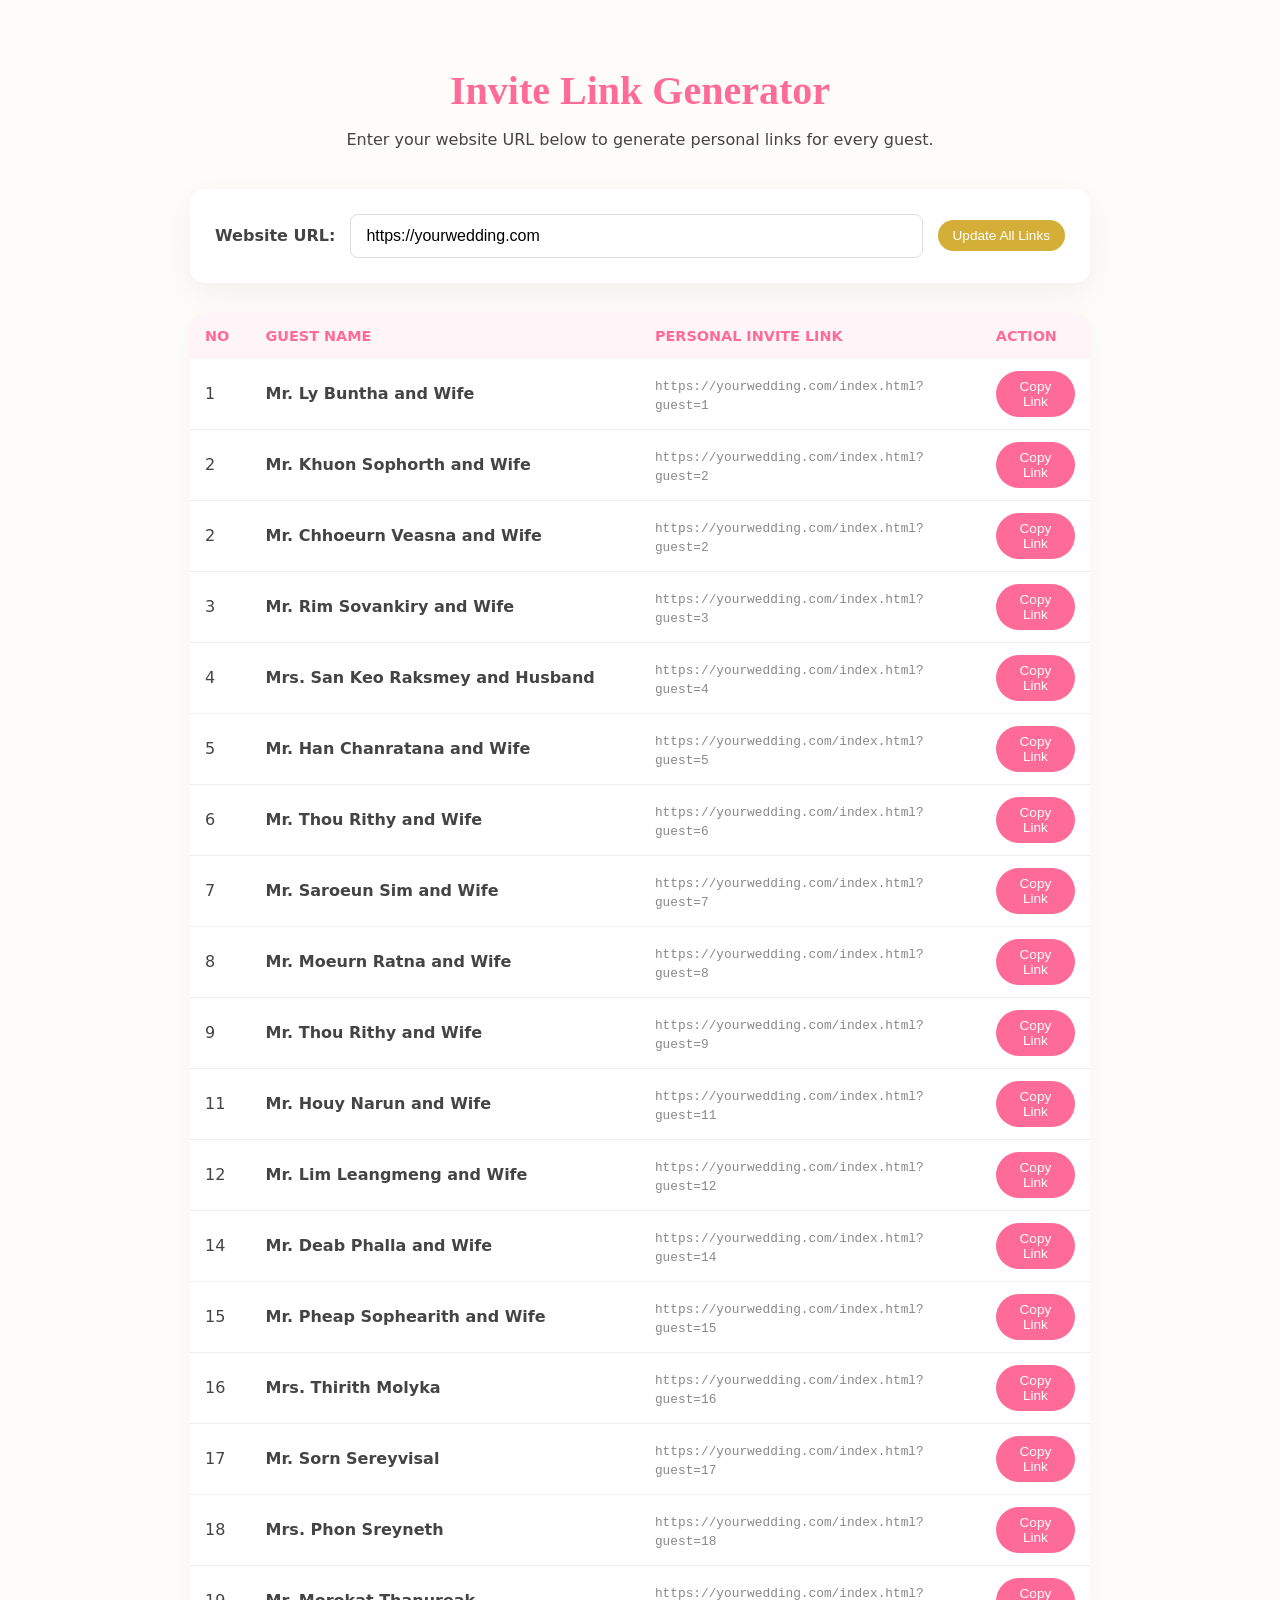
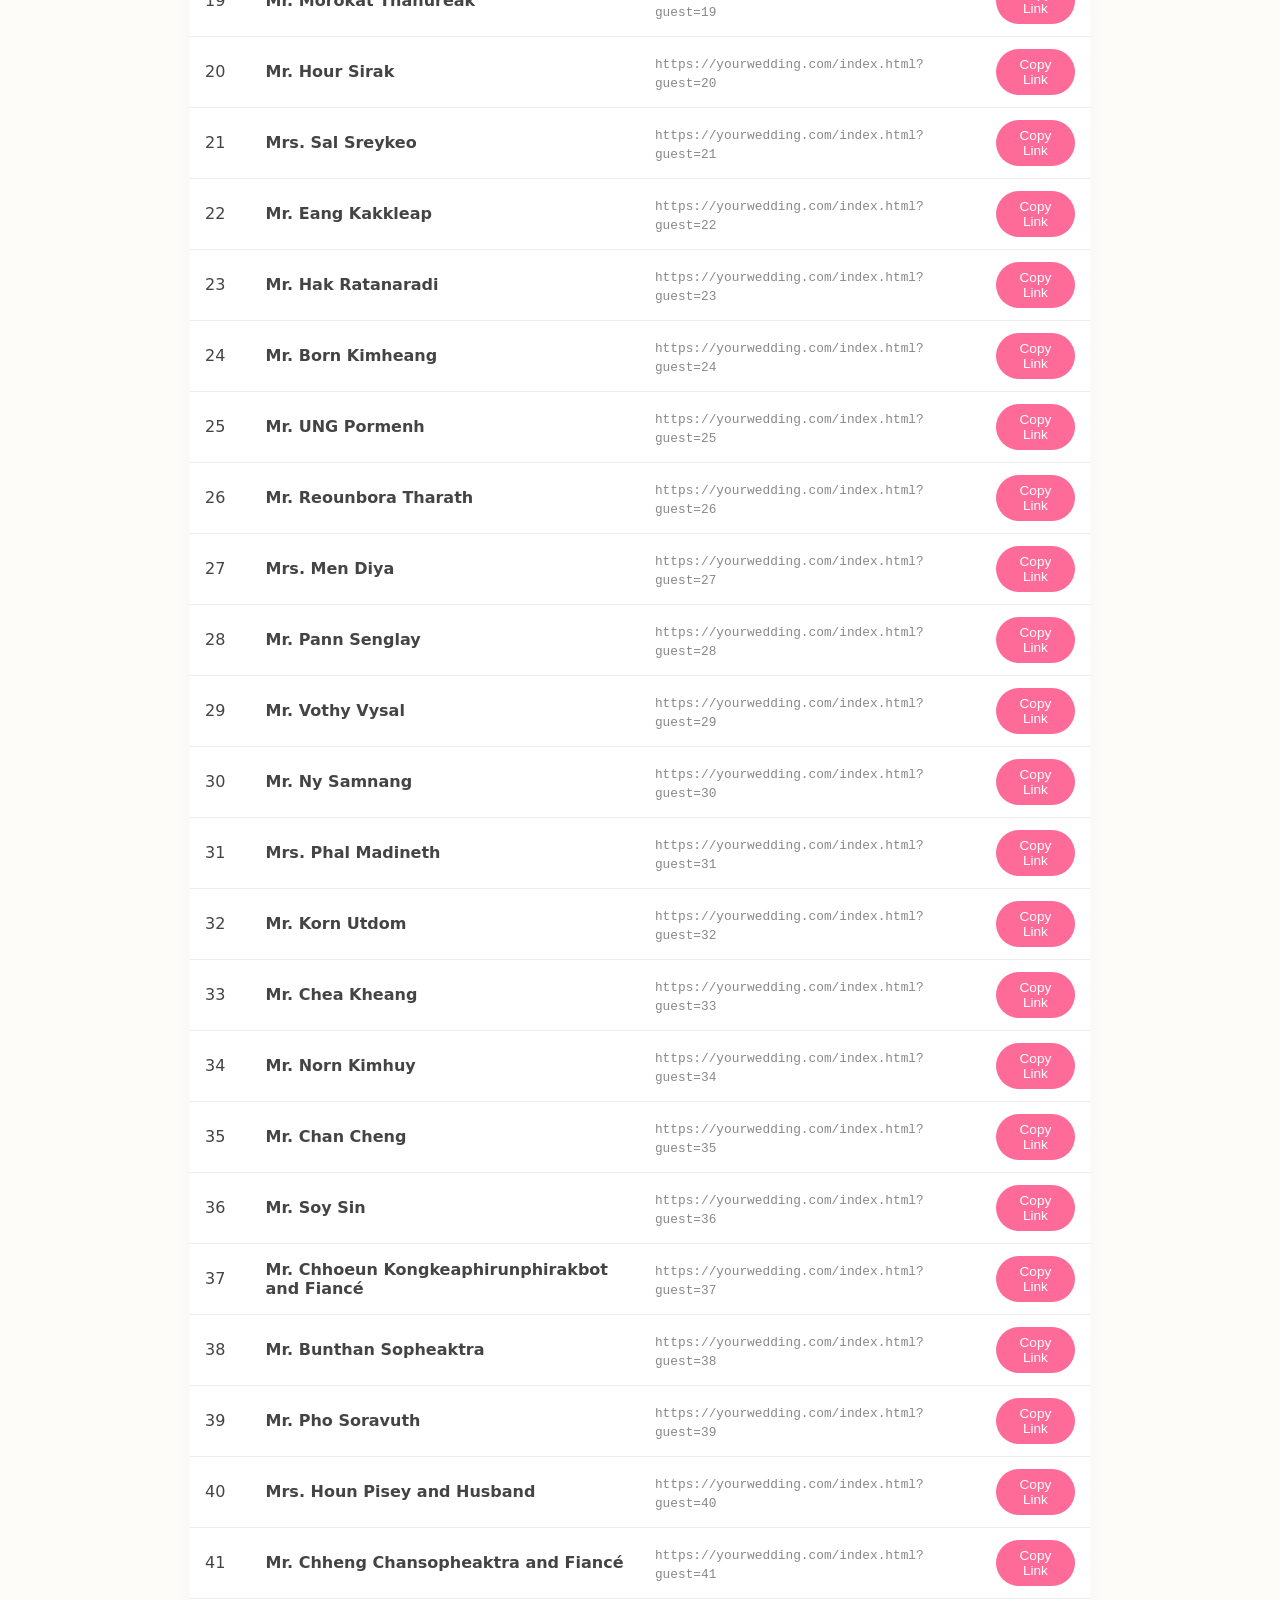
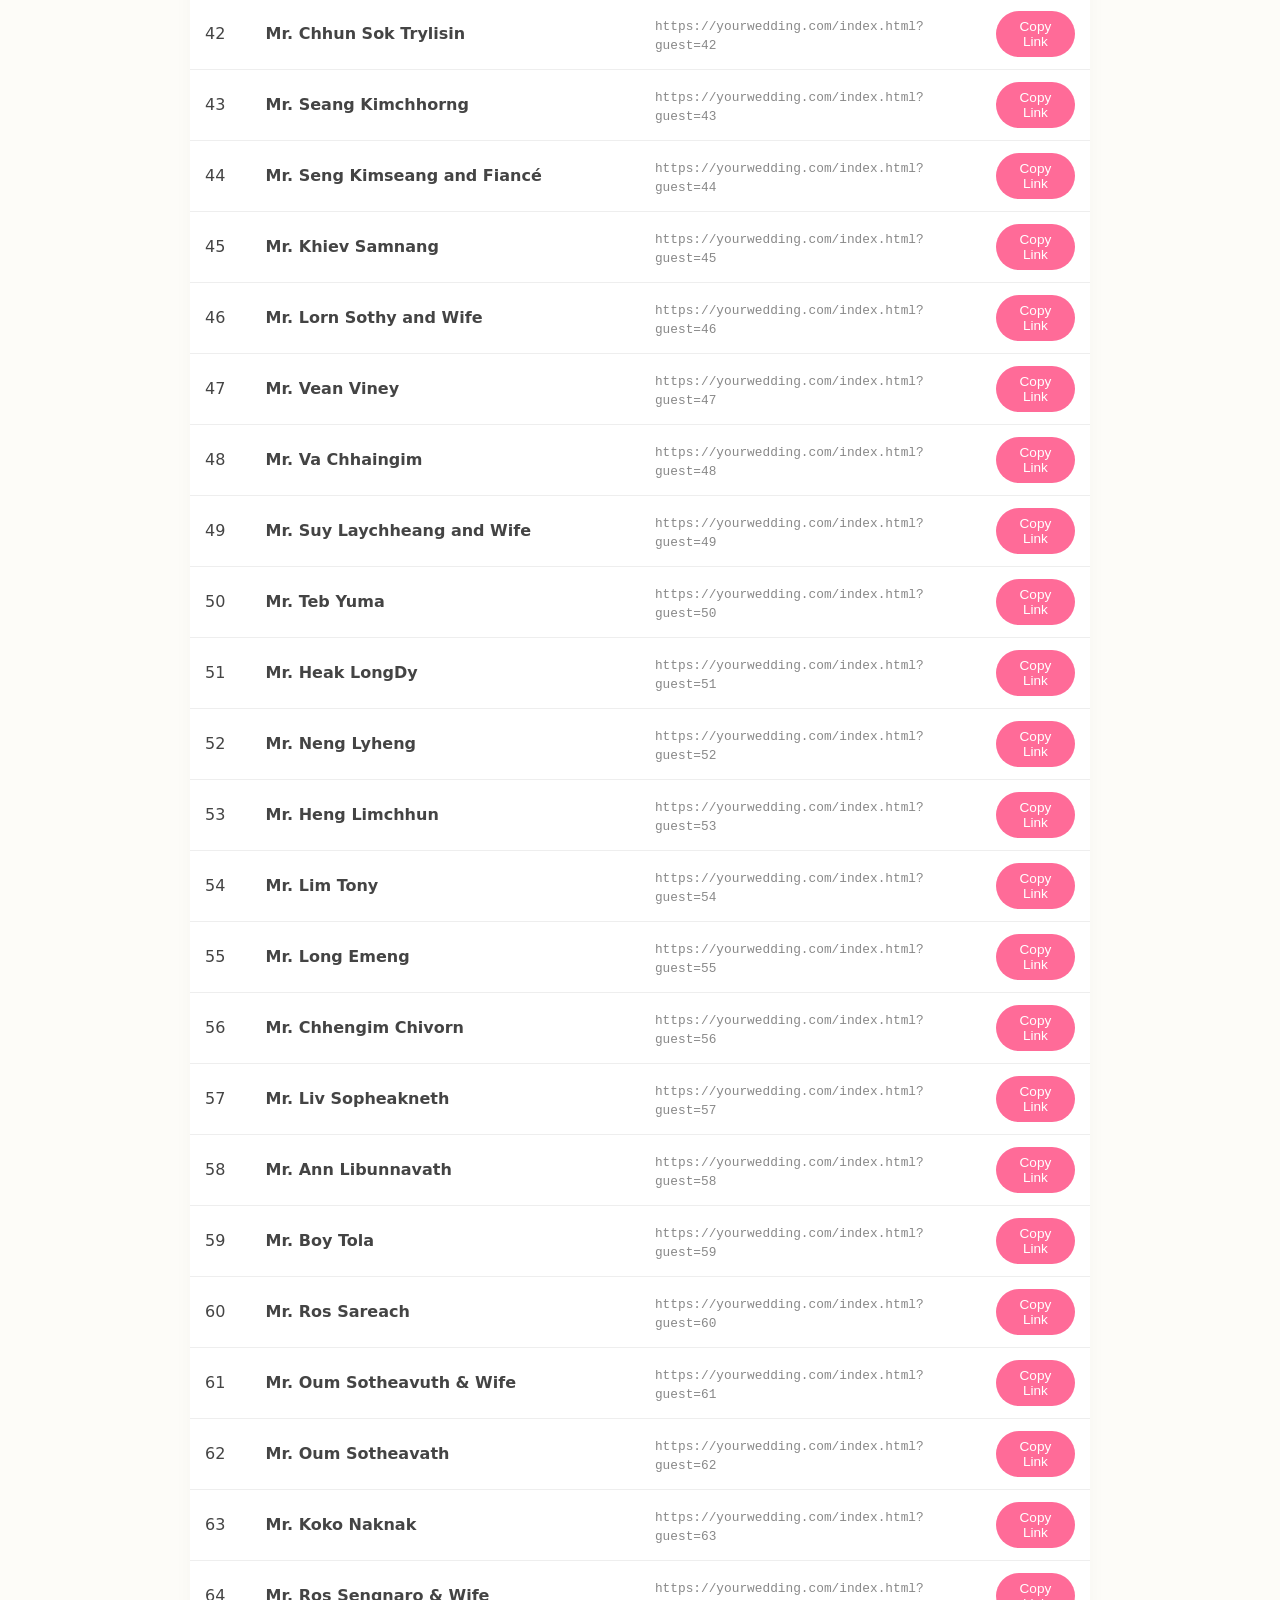
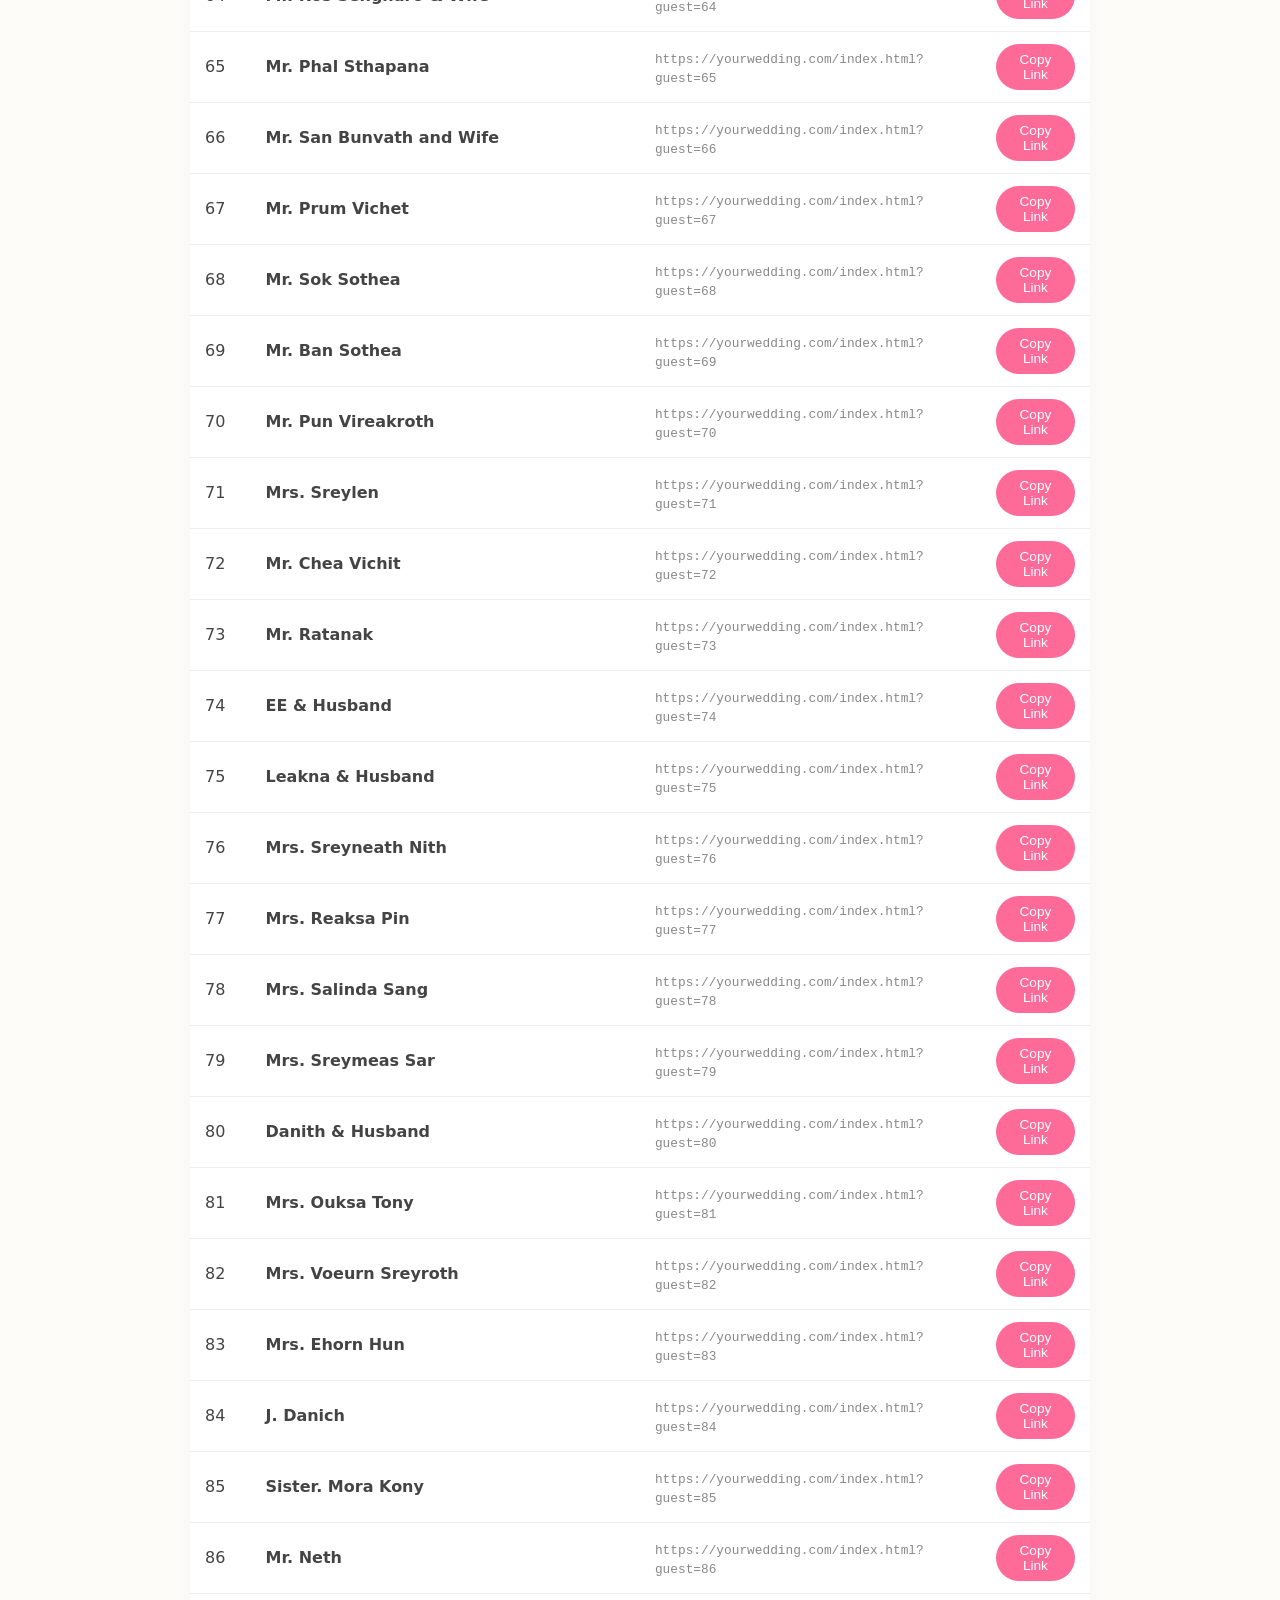
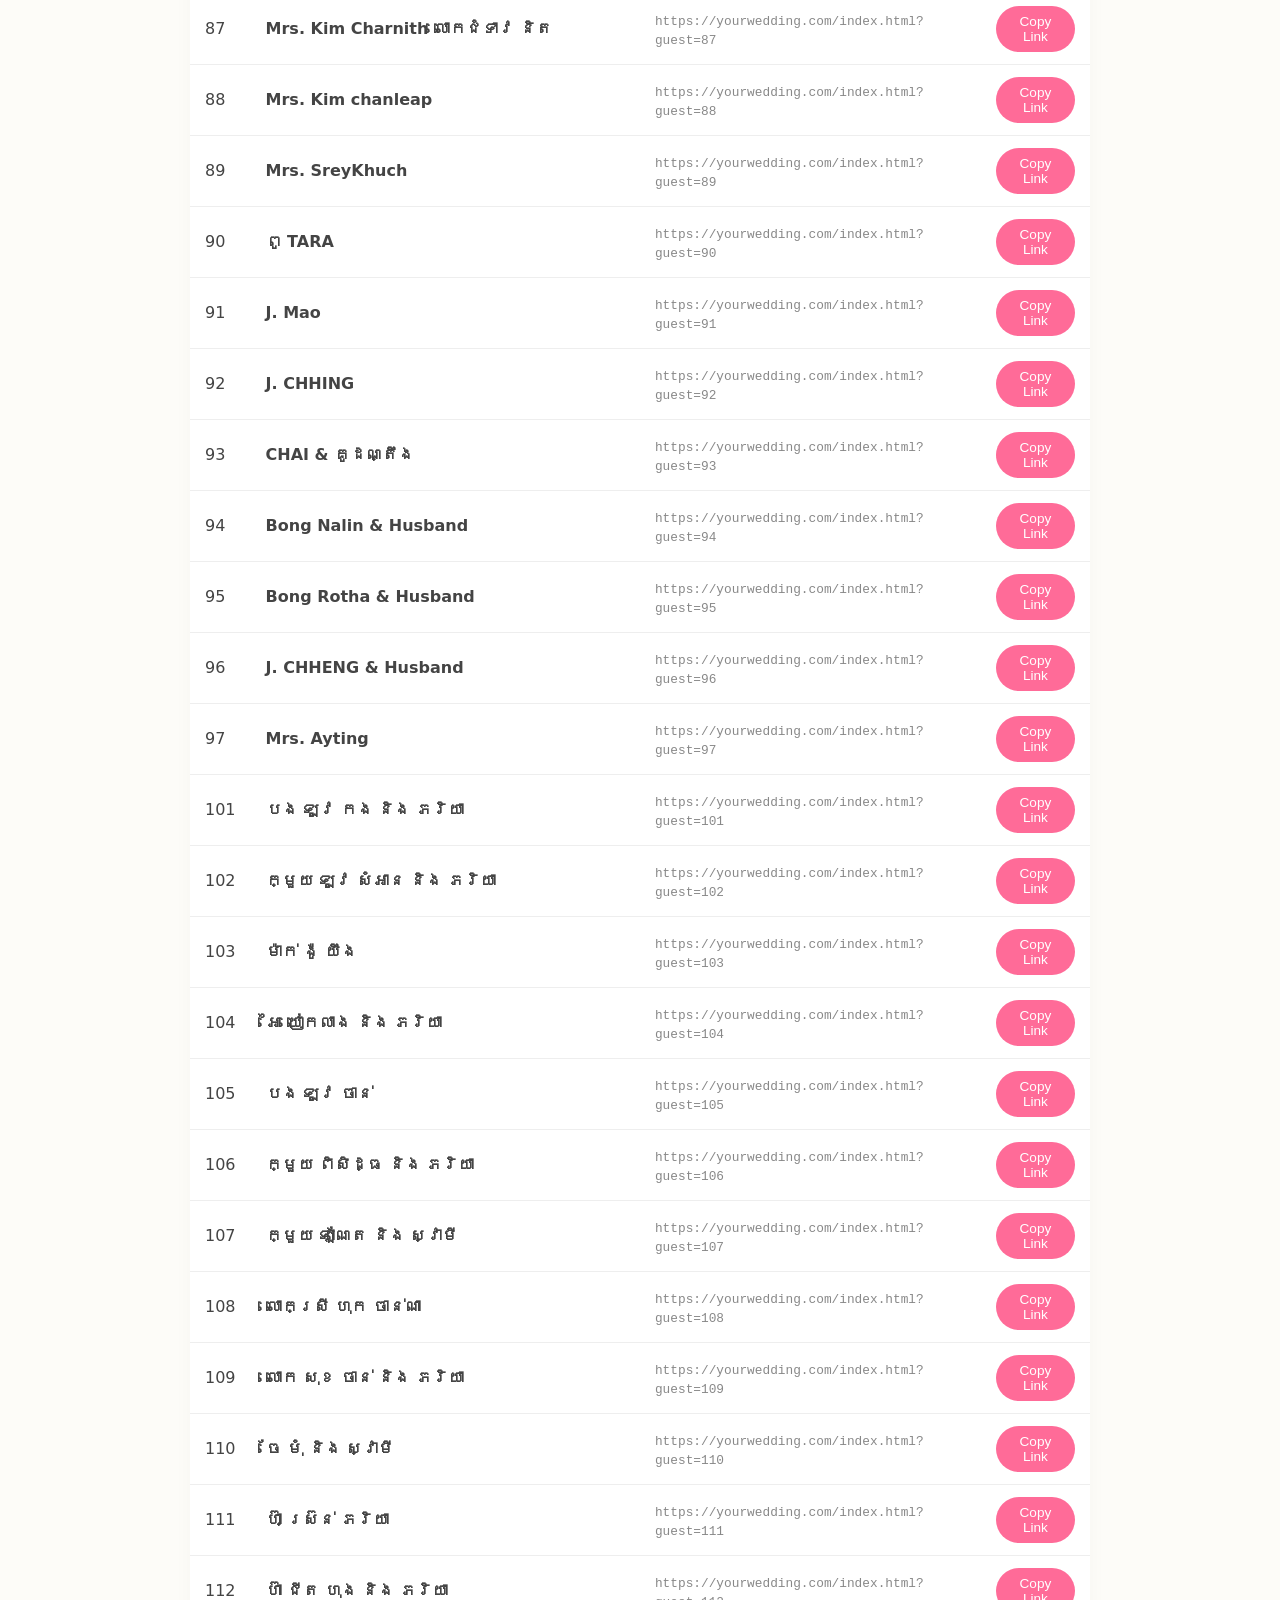
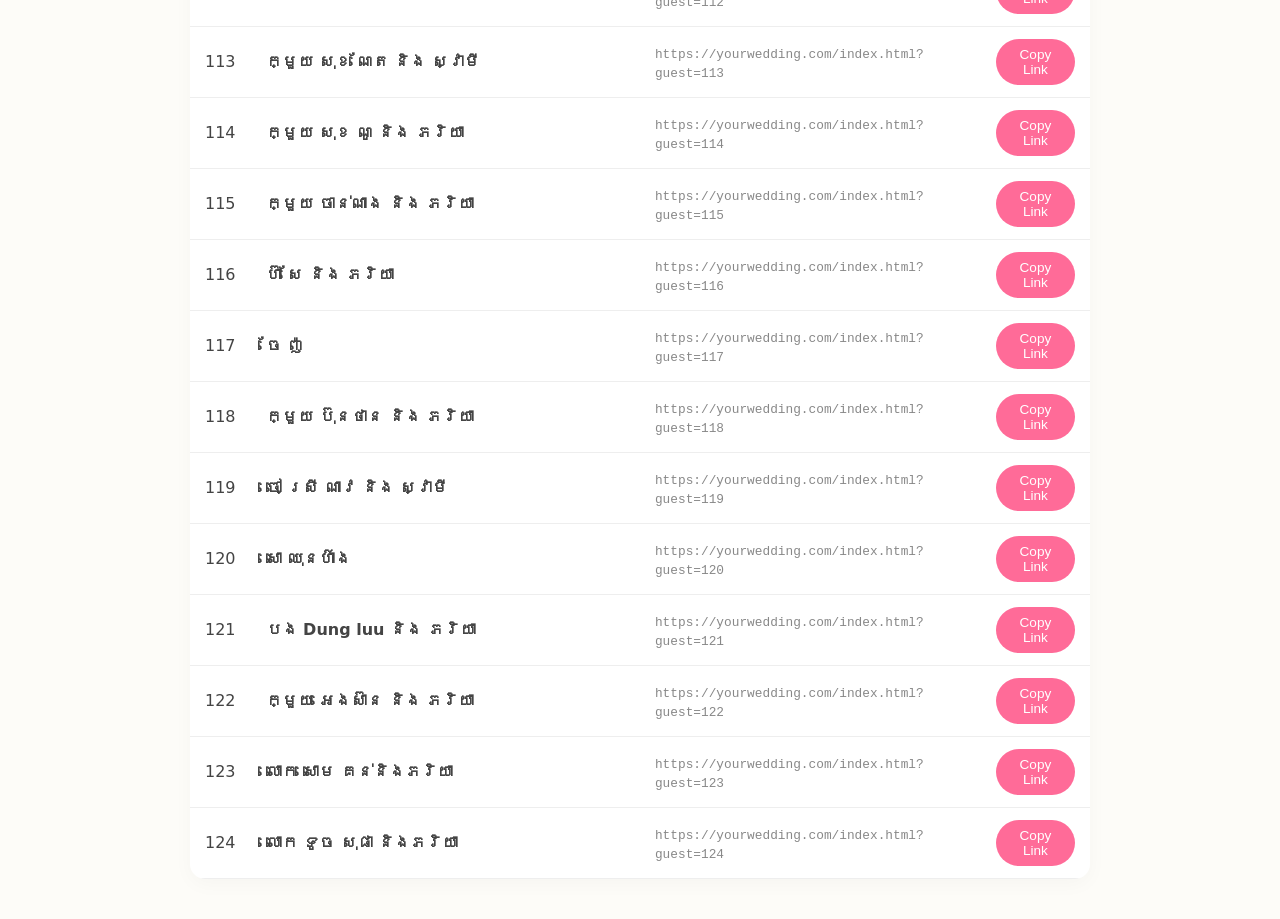
==== invite-generator.html @ 548e8c88 "prewedding" ====
<!DOCTYPE html>
<html lang="en">
<head>
    <meta charset="UTF-8">
    <meta name="viewport" content="width=device-width, initial-scale=1.0">
    <title>Wedding Invite Link Generator</title>
    <style>
        :root {
            --primary: #ff6b98;
            --gold: #d4af37;
            --bg: #fdfcf8;
        }
        body {
            font-family: 'Inter', system-ui, -apple-system, sans-serif;
            background: var(--bg);
            color: #444;
            padding: 40px 20px;
            max-width: 900px;
            margin: 0 auto;
        }
        .header {
            text-align: center;
            margin-bottom: 40px;
        }
        h1 { color: var(--primary); font-family: serif; font-size: 2.5rem; margin-bottom: 10px; }
        .config {
            background: white;
            padding: 25px;
            border-radius: 15px;
            box-shadow: 0 10px 30px rgba(0,0,0,0.05);
            margin-bottom: 30px;
            display: flex;
            gap: 15px;
            align-items: center;
            flex-wrap: wrap;
        }
        input {
            padding: 12px 15px;
            border: 1px solid #ddd;
            border-radius: 8px;
            flex-grow: 1;
            font-size: 1rem;
        }
        .guest-table {
            width: 100%;
            border-collapse: collapse;
            background: white;
            border-radius: 15px;
            overflow: hidden;
            box-shadow: 0 5px 20px rgba(0,0,0,0.03);
        }
        th { background: #fff5f8; padding: 15px; text-align: left; font-size: 0.9rem; color: var(--primary); text-transform: uppercase; }
        td { padding: 12px 15px; border-bottom: 1px solid #eee; }
        .copy-btn {
            background: var(--primary);
            color: white;
            border: none;
            padding: 8px 15px;
            border-radius: 50px;
            cursor: pointer;
            font-size: 0.85rem;
            transition: all 0.3s;
        }
        .copy-btn:hover { transform: scale(1.05); background: #e04b77; }
        .copy-btn.copied { background: #4CAF50; }
        .link-text { color: #888; font-size: 0.8rem; font-family: monospace; }
        tr:hover { background: #fdfdfd; }
    </style>
</head>
<body>

    <div class="header">
        <h1>Invite Link Generator</h1>
        <p>Enter your website URL below to generate personal links for every guest.</p>
    </div>

    <div class="config">
        <strong>Website URL:</strong>
        <input type="text" id="site-url" value="https://yourwedding.com" placeholder="e.g., https://kaly-rak.com">
        <button id="refresh-btn" class="copy-btn" style="background:var(--gold)">Update All Links</button>
    </div>

    <table class="guest-table" id="guest-list">
        <thead>
            <tr>
                <th>No</th>
                <th>Guest Name</th>
                <th>Personal Invite Link</th>
                <th>Action</th>
            </tr>
        </thead>
        <tbody>
            <!-- Loaded via JS -->
        </tbody>
    </table>

    <script>
        const siteUrlInput = document.getElementById('site-url');
        const tableBody = document.querySelector('#guest-list tbody');

        // Load Guest List from CSV
        async function loadGuests() {
            try {
                const response = await fetch('guest list.csv');
                const csvData = await response.text();
                const lines = csvData.split('\n');
                
                tableBody.innerHTML = '';
                
                // Skip header (No,Name)
                for (let i = 1; i < lines.length; i++) {
                    const line = lines[i].trim();
                    if (!line) continue;
                    
                    // Simple CSV Parse (Handling commas in names isn't perfect here but works for typical lists)
                    const parts = line.split(',');
                    if (parts.length < 2) continue;
                    
                    const id = parts[0];
                    const name = parts.slice(1).join(',').replace(/"/g, ''); // Re-join name if it had commas
                    
                    if (!name || name.trim() === '') continue;

                    addGuestRow(id, name);
                }
            } catch (error) {
                console.error("Error loading CSV:", error);
                alert("Could not load guest list.csv. Make sure the file exists in the same folder.");
            }
        }

        function addGuestRow(id, name) {
            const baseUrl = siteUrlInput.value.replace(/\/$/, ""); // Remove trailing slash
            const fullUrl = `${baseUrl}/index.html?guest=${id}`;
            
            const tr = document.createElement('tr');
            tr.innerHTML = `
                <td>${id}</td>
                <td><strong>${name}</strong></td>
                <td><span class="link-text">${fullUrl}</span></td>
                <td><button class="copy-btn" onclick="copyLink(this, '${fullUrl}')">Copy Link</button></td>
            `;
            tableBody.appendChild(tr);
        }

        function copyLink(btn, text) {
            navigator.clipboard.writeText(text).then(() => {
                const originalText = btn.innerText;
                btn.innerText = 'Copied! ✅';
                btn.classList.add('copied');
                setTimeout(() => {
                    btn.innerText = originalText;
                    btn.classList.remove('copied');
                }, 2000);
            });
        }

        document.getElementById('refresh-btn').onclick = loadGuests;
        
        // Initial load
        window.onload = loadGuests;
    </script>
</body>
</html>
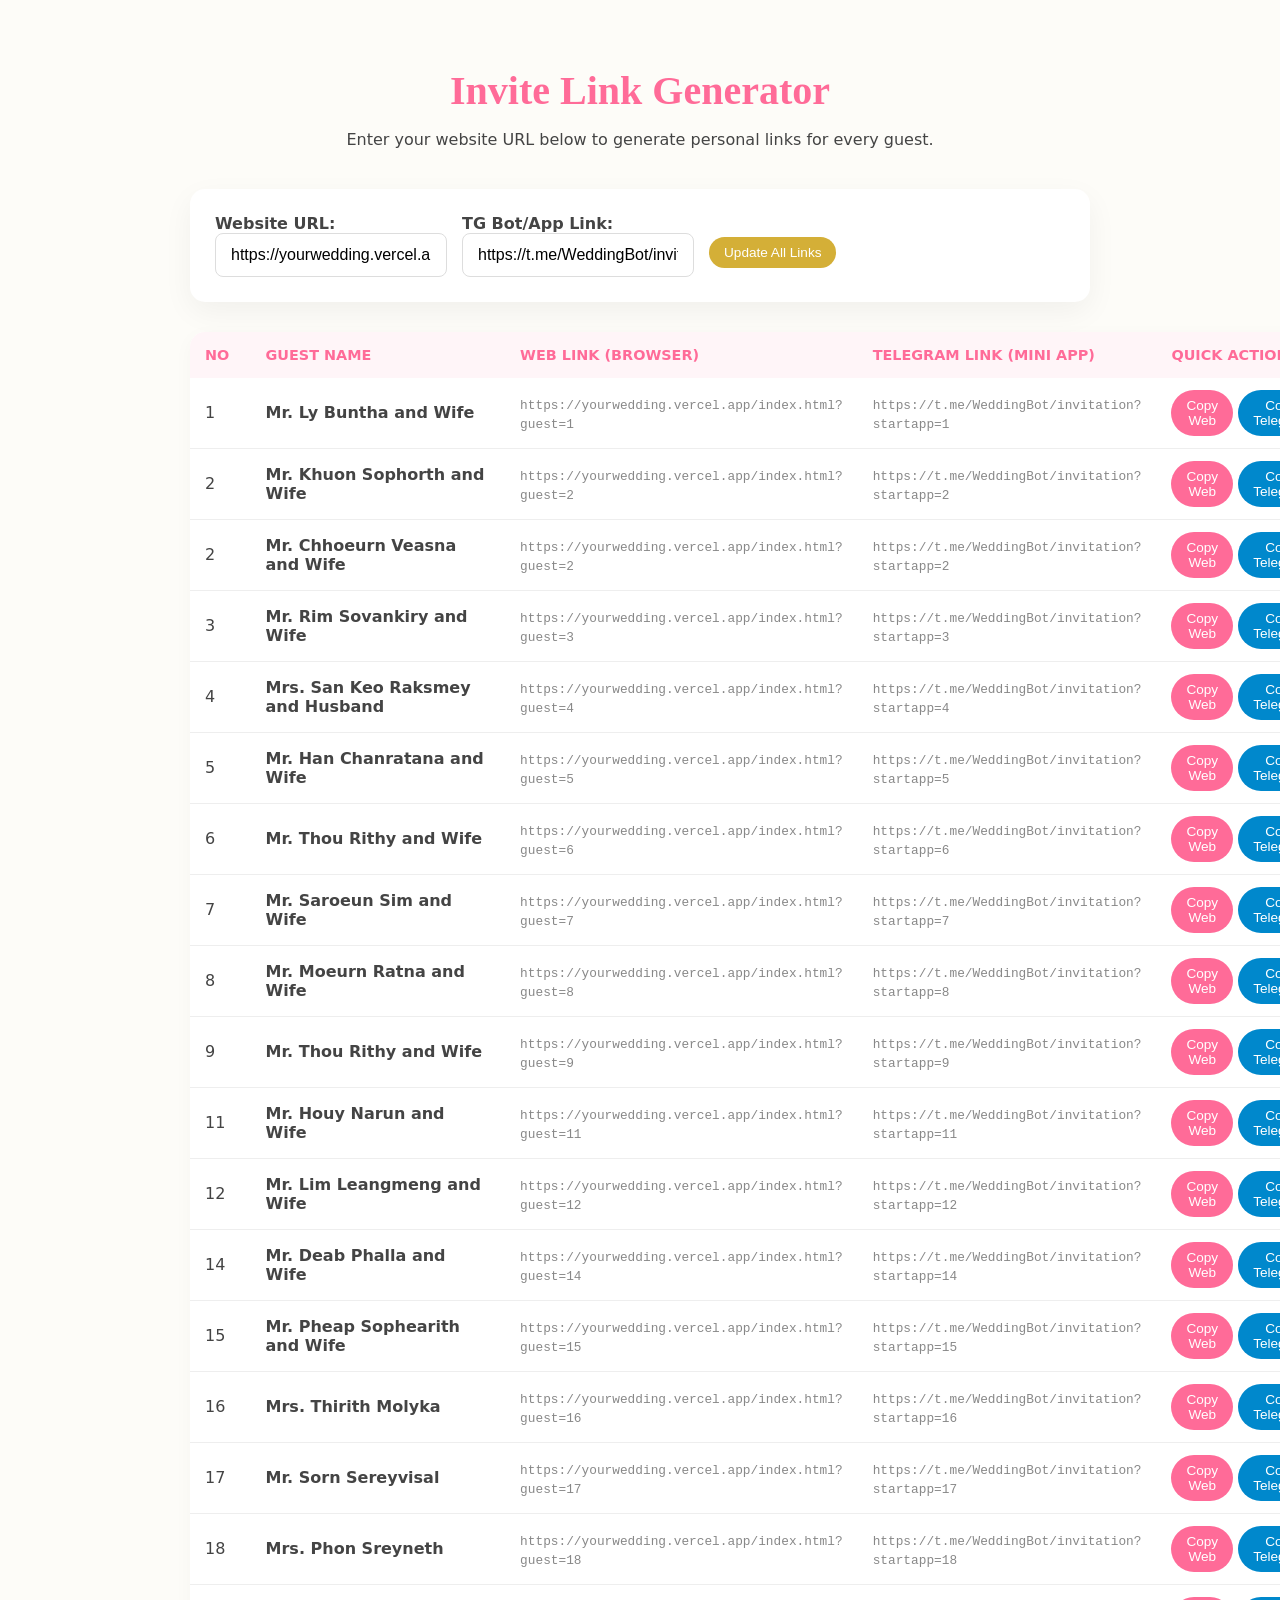
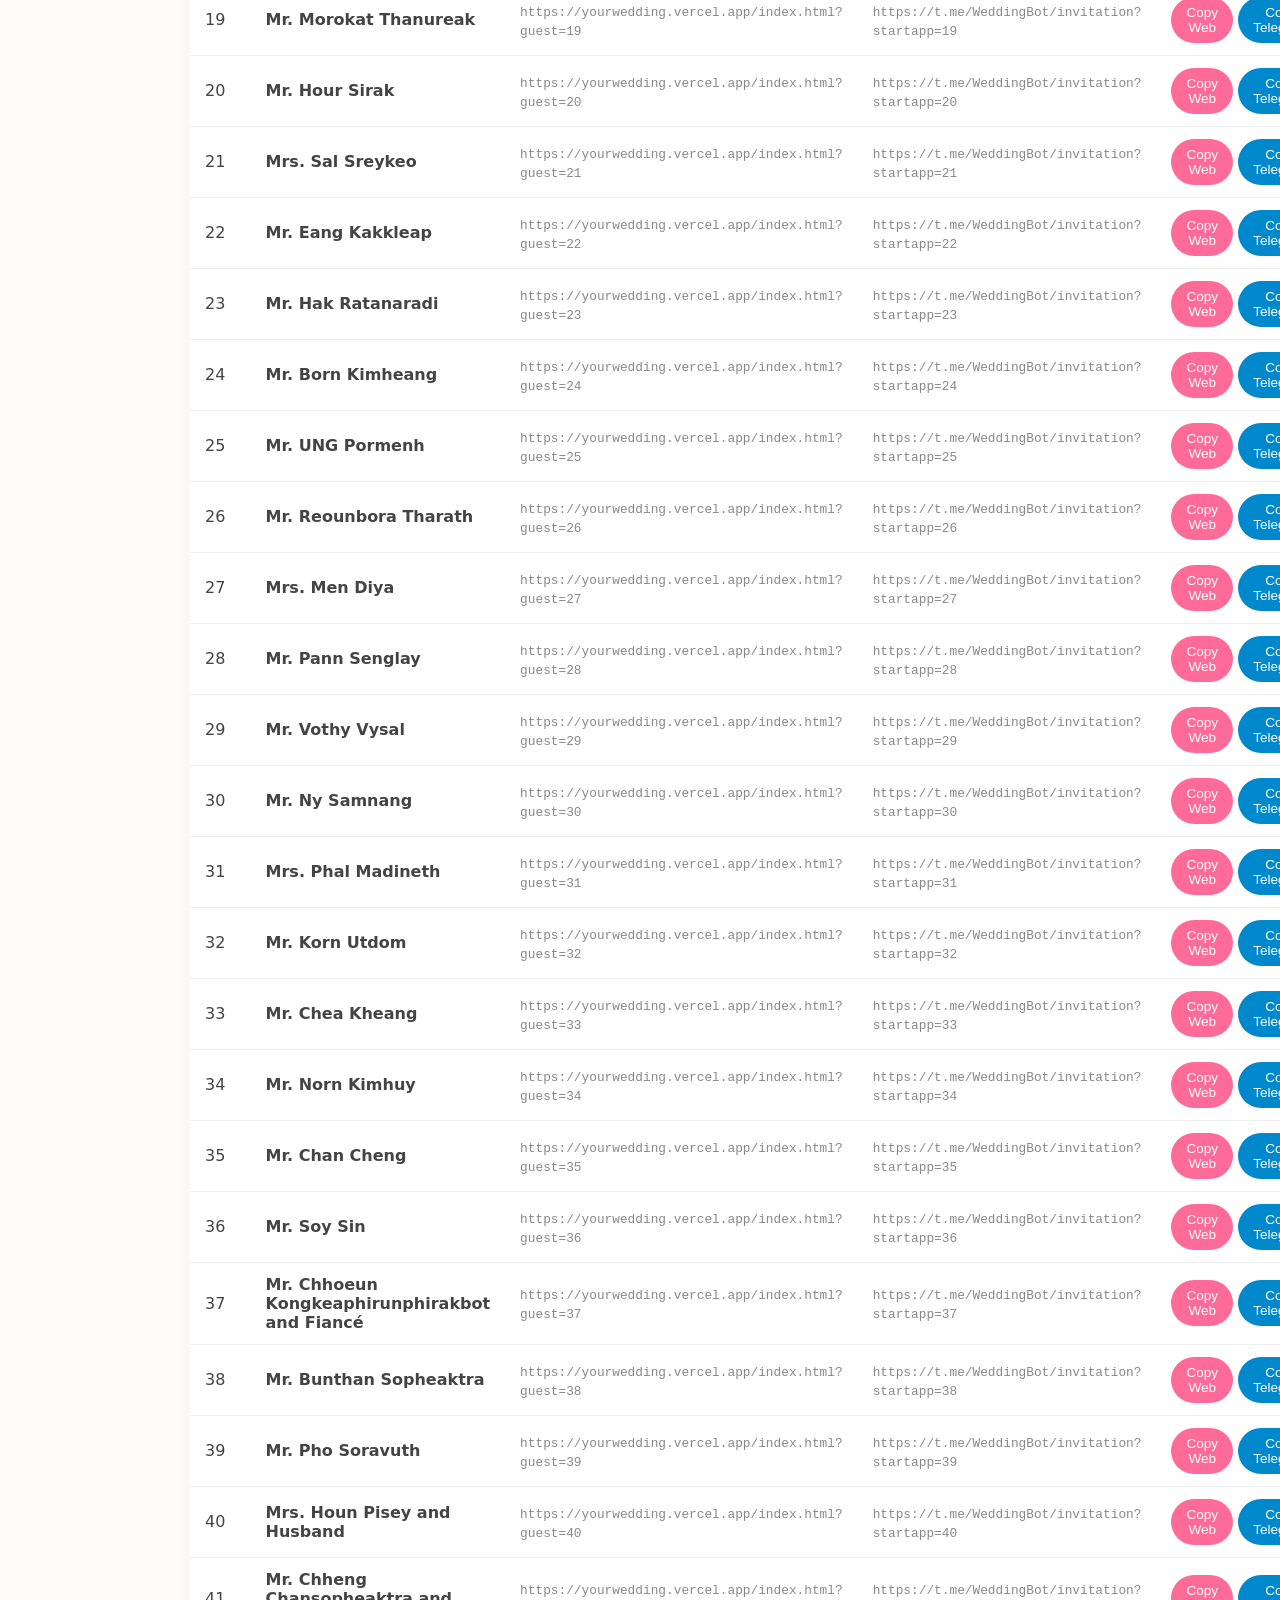
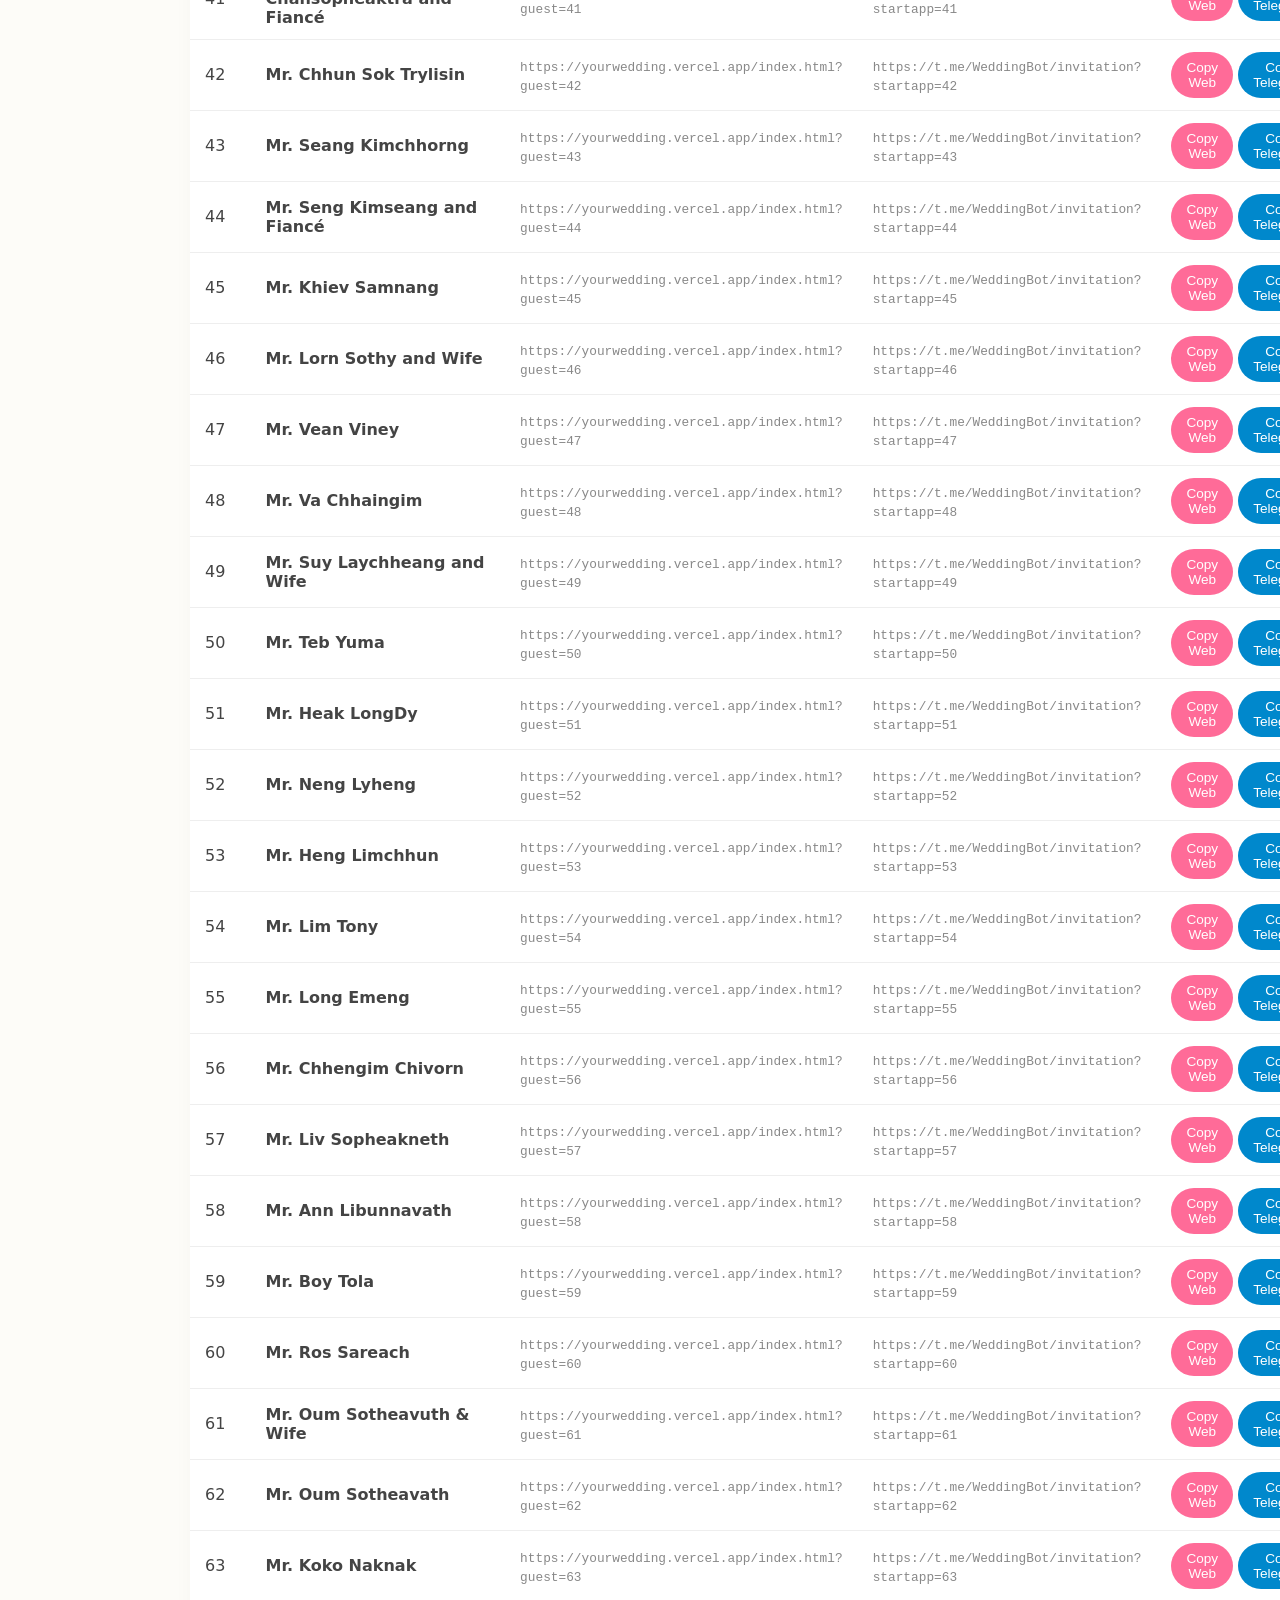
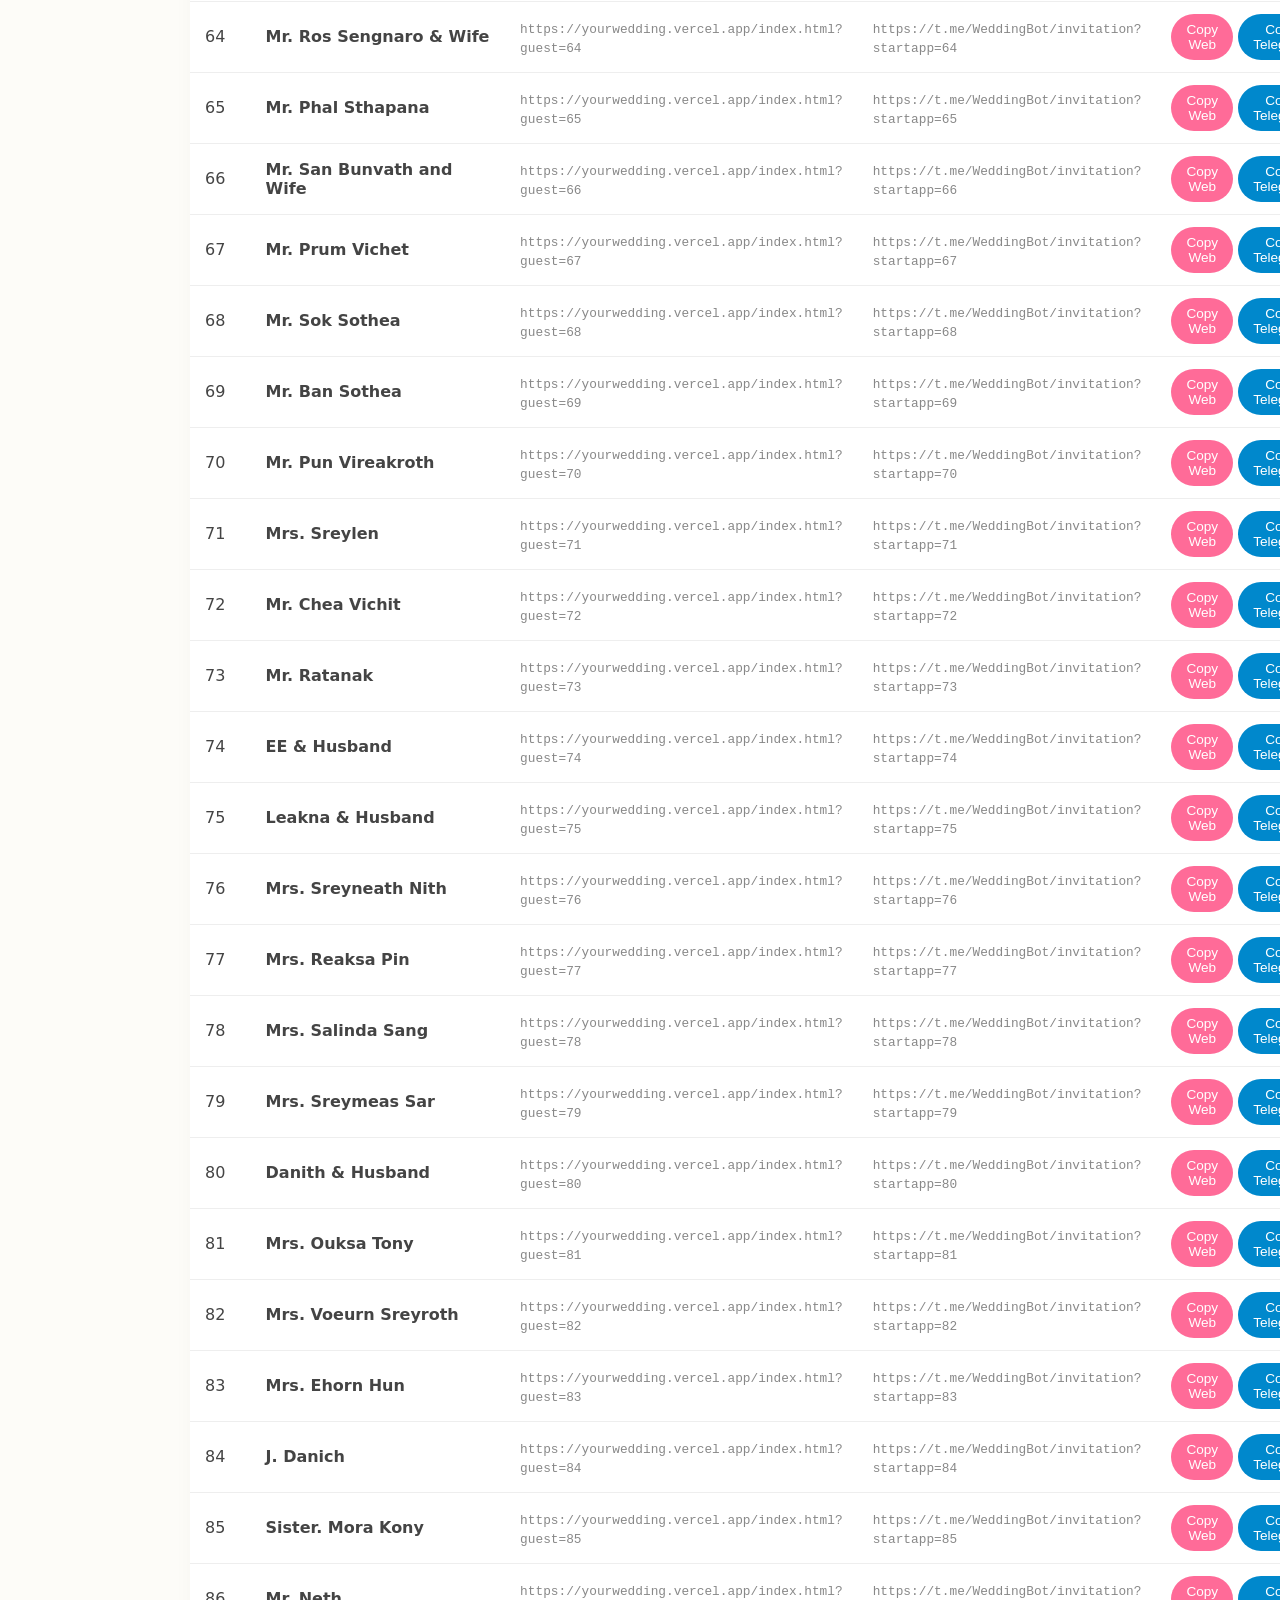
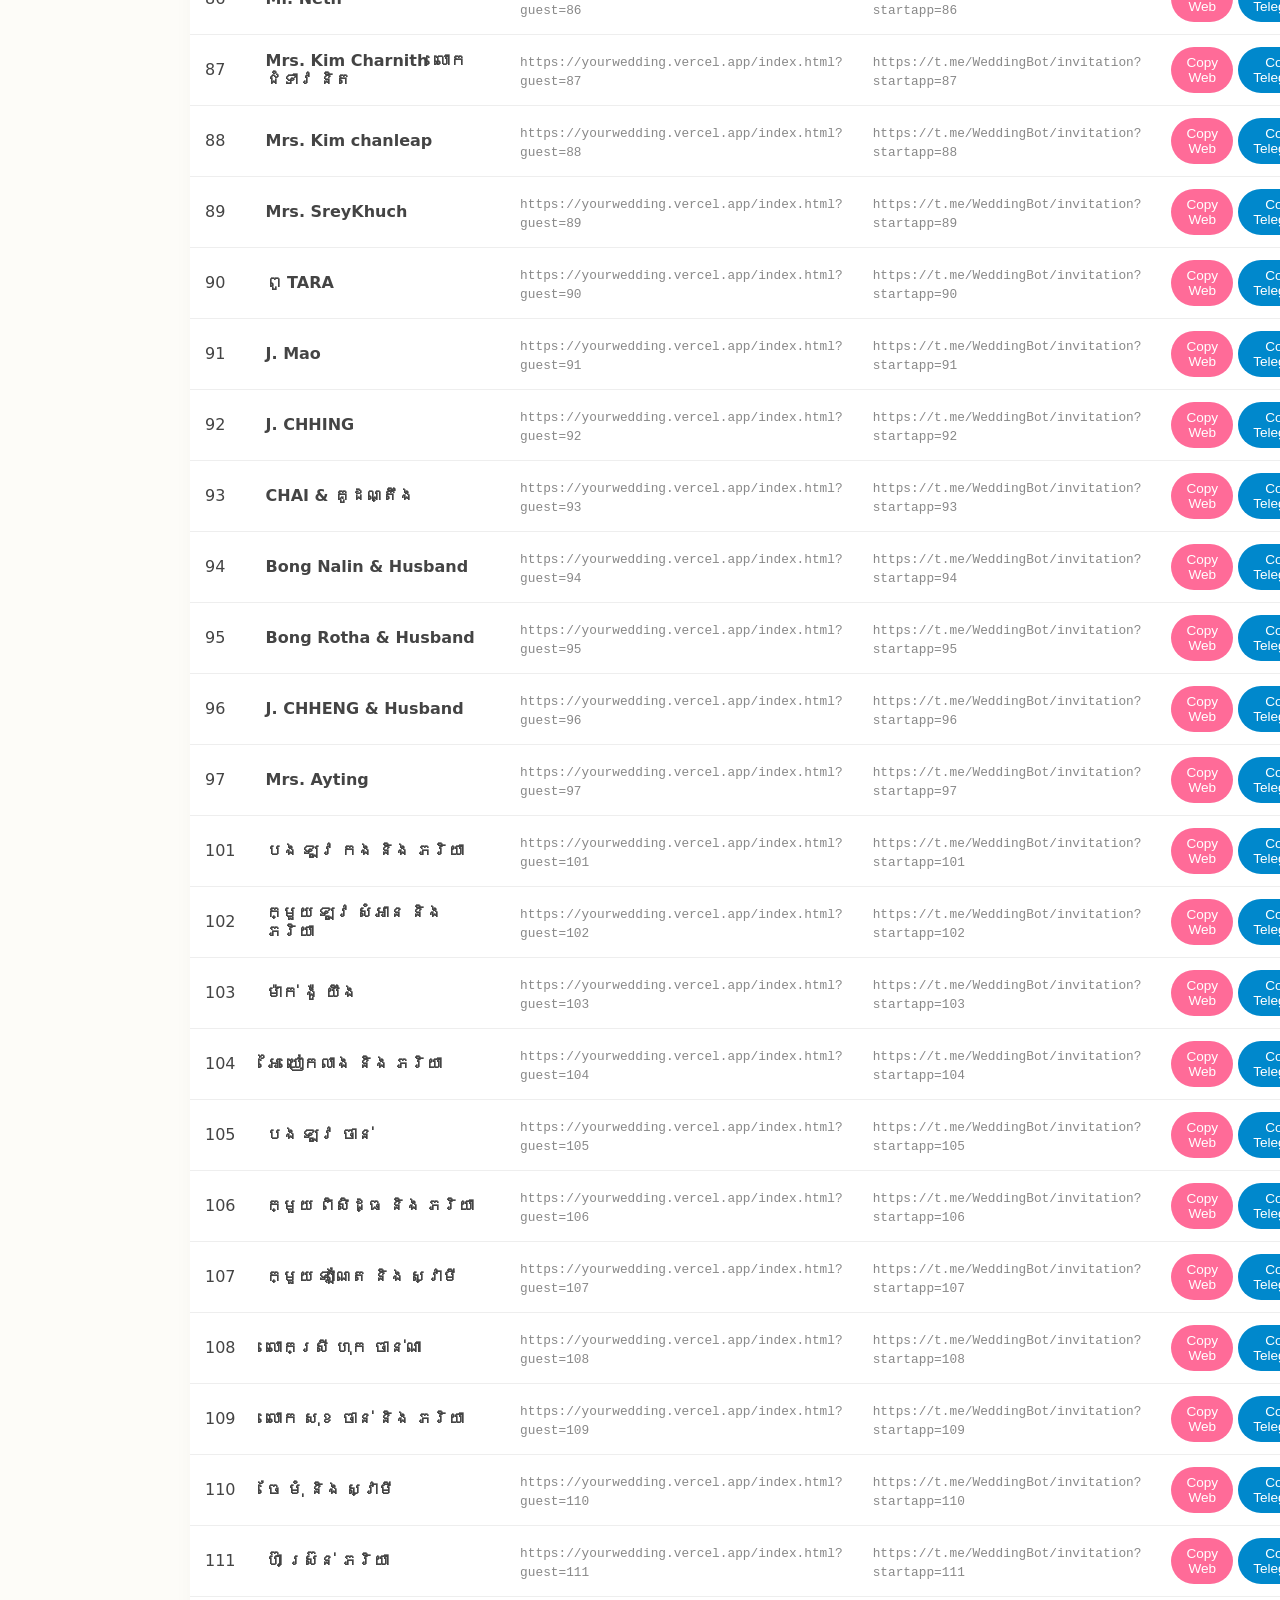
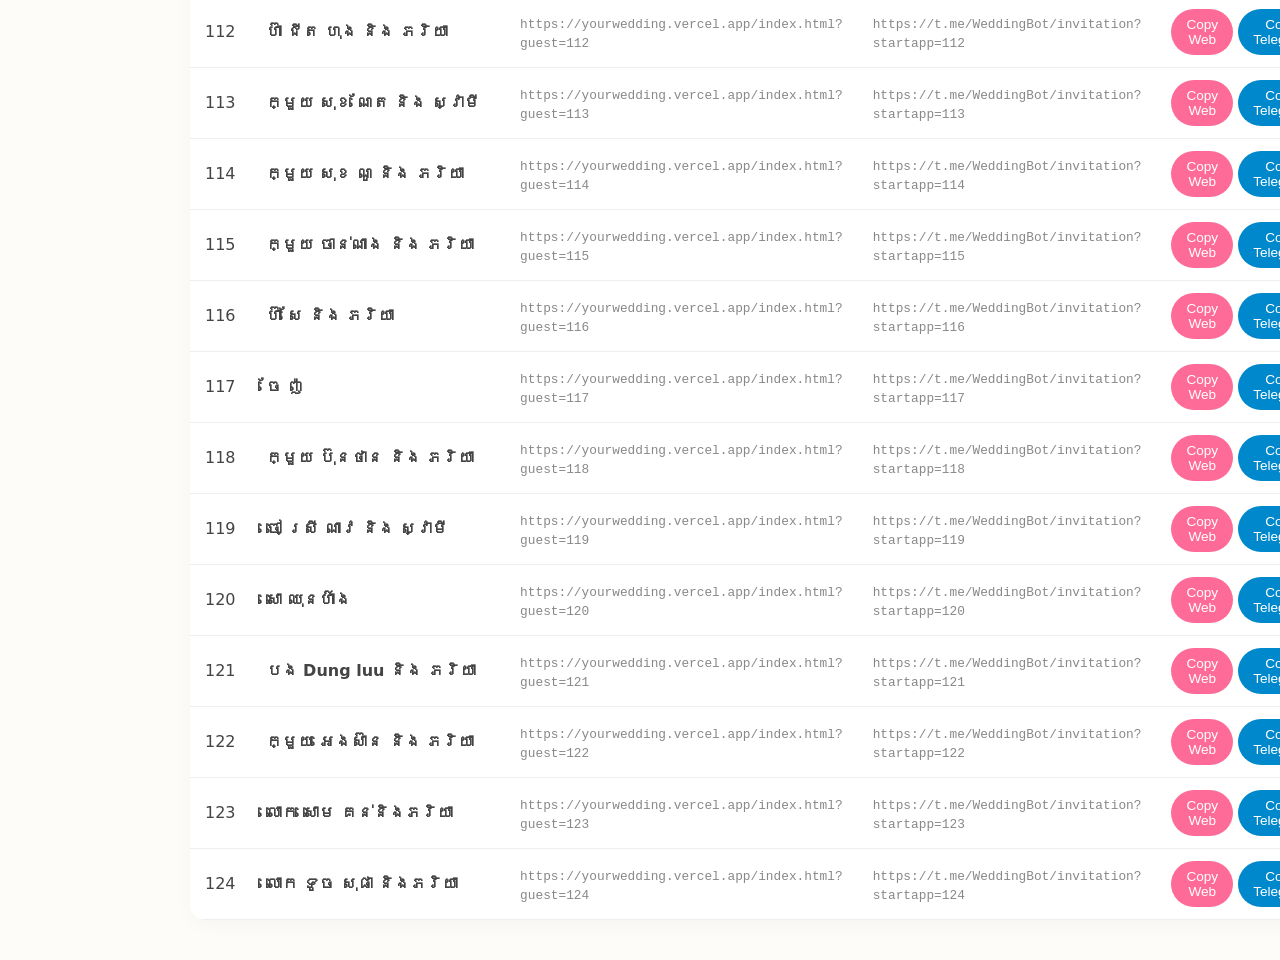
==== commit c58d18fe: "prewedding" ====
--- a/invite-generator.html
+++ b/invite-generator.html
@@ -75,9 +75,15 @@
     </div>
 
     <div class="config">
-        <strong>Website URL:</strong>
-        <input type="text" id="site-url" value="https://yourwedding.com" placeholder="e.g., https://kaly-rak.com">
-        <button id="refresh-btn" class="copy-btn" style="background:var(--gold)">Update All Links</button>
+        <div>
+            <strong>Website URL:</strong><br>
+            <input type="text" id="site-url" value="https://yourwedding.vercel.app" placeholder="e.g., https://wedding.com">
+        </div>
+        <div>
+            <strong>TG Bot/App Link:</strong><br>
+            <input type="text" id="tg-url" value="https://t.me/WeddingBot/invitation" placeholder="e.g., https://t.me/WeddingBot/app">
+        </div>
+        <button id="refresh-btn" class="copy-btn" style="background:var(--gold); margin-top: 15px;">Update All Links</button>
     </div>
 
     <table class="guest-table" id="guest-list">
@@ -85,8 +91,9 @@
             <tr>
                 <th>No</th>
                 <th>Guest Name</th>
-                <th>Personal Invite Link</th>
-                <th>Action</th>
+                <th>Web Link (Browser)</th>
+                <th>Telegram Link (Mini App)</th>
+                <th>Quick Actions</th>
             </tr>
         </thead>
         <tbody>
@@ -130,15 +137,24 @@
         }
 
         function addGuestRow(id, name) {
-            const baseUrl = siteUrlInput.value.replace(/\/$/, ""); // Remove trailing slash
-            const fullUrl = `${baseUrl}/index.html?guest=${id}`;
+            const baseUrl = siteUrlInput.value.replace(/\/$/, "");
+            const webUrl = `${baseUrl}/index.html?guest=${id}`;
+            
+            const tgBase = document.getElementById('tg-url').value.replace(/\/$/, "");
+            const tgUrl = `${tgBase}?startapp=${id}`;
             
             const tr = document.createElement('tr');
             tr.innerHTML = `
                 <td>${id}</td>
                 <td><strong>${name}</strong></td>
-                <td><span class="link-text">${fullUrl}</span></td>
-                <td><button class="copy-btn" onclick="copyLink(this, '${fullUrl}')">Copy Link</button></td>
+                <td><span class="link-text">${webUrl}</span></td>
+                <td><span class="link-text">${tgUrl}</span></td>
+                <td>
+                    <div style="display:flex; gap:5px;">
+                        <button class="copy-btn" onclick="copyLink(this, '${webUrl}')">Copy Web</button>
+                        <button class="copy-btn" style="background:#0088cc" onclick="copyLink(this, '${tgUrl}')">Copy Telegram</button>
+                    </div>
+                </td>
             `;
             tableBody.appendChild(tr);
         }
